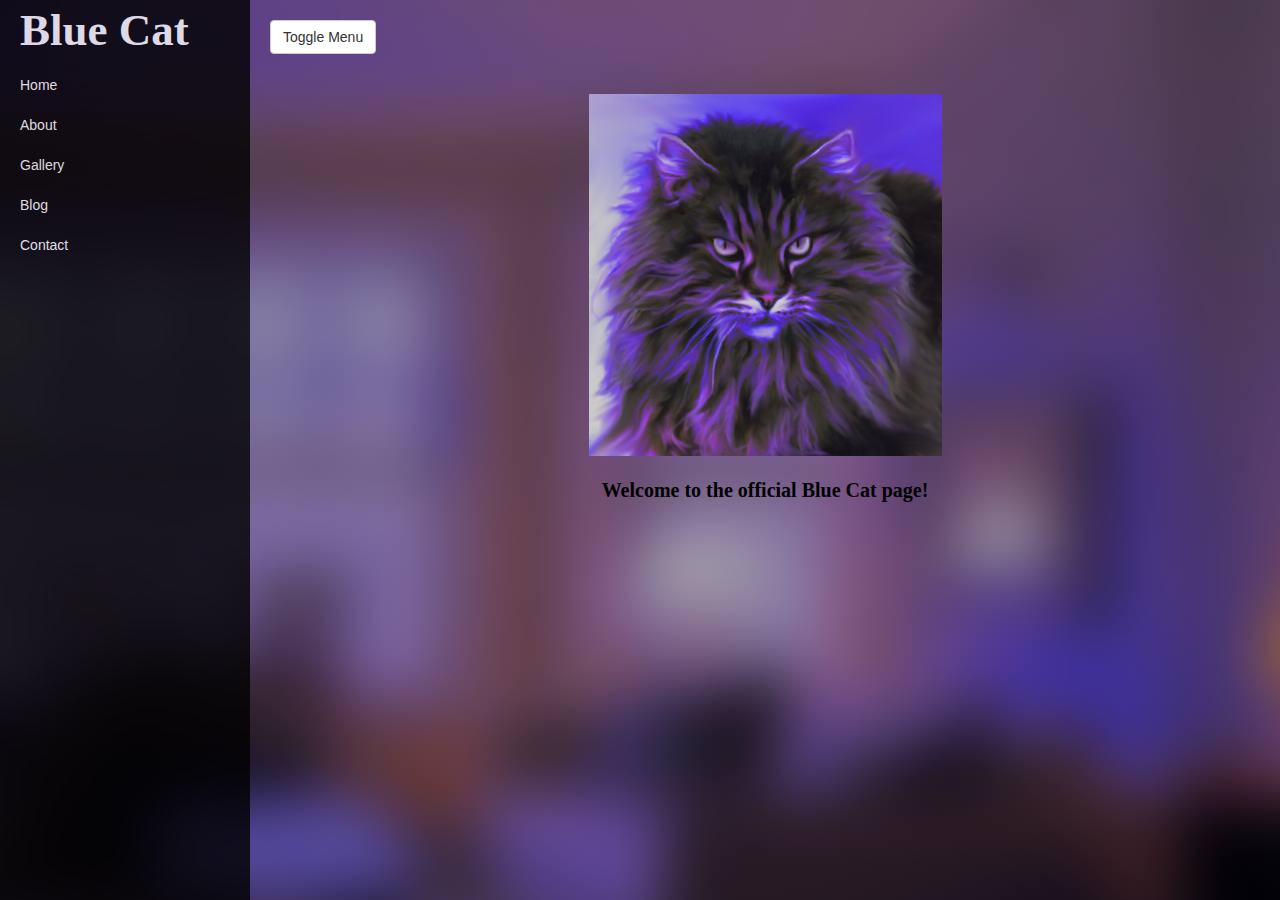
==== index.html @ d4e4b8b5 "Basic website content" ====
<!DOCTYPE html>
<html lang="en">

<head>

    <meta charset="utf-8">
    <meta http-equiv="X-UA-Compatible" content="IE=edge">
    <meta name="viewport" content="width=device-width, initial-scale=1">
    <meta name="description" content="">
    <meta name="author" content="">

    <title>Simple Sidebar - Start Bootstrap Template</title>

    <!-- Bootstrap Core CSS -->
    <link href="css/bootstrap.min.css" rel="stylesheet">

    <!-- Custom CSS -->
    <link href="css/simple-sidebar.css" rel="stylesheet">

    <!-- HTML5 Shim and Respond.js IE8 support of HTML5 elements and media queries -->
    <!-- WARNING: Respond.js doesn't work if you view the page via file:// -->
    <!--[if lt IE 9]>
        <script src="https://oss.maxcdn.com/libs/html5shiv/3.7.0/html5shiv.js"></script>
        <script src="https://oss.maxcdn.com/libs/respond.js/1.4.2/respond.min.js"></script>
    <![endif]-->

</head>

<body id="mainBody">

    <div id="wrapper">

        <!-- Sidebar -->
        <div id="sidebar-wrapper">
            <ul class="sidebar-nav">
                <li class="sidebar-brand">
                    <div id="sectionHeadings">Blue Cat</div>
                </li>
                <li>
                    <a href="#">Home</a>
                </li>
                <li>
                    <a href="#">About</a>
                </li>
                <li>
                    <a href="#">Gallery</a>
                </li>
                <li>
                    <a href="#">Blog</a>
                </li>
                <li>
                    <a href="#">Contact</a>
                </li>
                <center><li>
                    <!-- Facebook Badge START --><a href="https://www.facebook.com/bluecatgame" title="Blue Cat" target="_TOP"><img class="img" src="https://badge.facebook.com/badge/1583842651827614.11172.216812558.png" style="border: 0px;" alt="" /></a><br /><!-- Facebook Badge END -->
                                    </li></center>
            </ul>
        </div>
        <!-- /#sidebar-wrapper -->

        <!-- Page Content -->
        <div id="page-content-wrapper">
            <div id="toggleButton"><a href="#menu-toggle" class="btn btn-default" id="menu-toggle">Toggle Menu</a></div>
            <div class="container-fluid">
                <div class="row">
                    <div class="col-lg-12">
                        <center><div id="textSection">
                            <div id="images"><img src="img/blue.png"/></div>
                            <p>Welcome to the official Blue Cat page!</p>

                        </div></center>
                    </div>
                </div>
            </div>
        </div>
        <!-- /#page-content-wrapper -->

    </div>
    <!-- /#wrapper -->

    <!-- jQuery -->
    <script src="js/jquery.js"></script>

    <!-- Bootstrap Core JavaScript -->
    <script src="js/bootstrap.min.js"></script>

    <!-- Menu Toggle Script -->
    <script>
    $("#menu-toggle").click(function(e) {
        e.preventDefault();
        $("#wrapper").toggleClass("toggled");
    });
    </script>

</body>

</html>
---- css/simple-sidebar.css ----
/*!
 * Start Bootstrap - Simple Sidebar HTML Template (http://startbootstrap.com)
 * Code licensed under the Apache License v2.0.
 * For details, see http://www.apache.org/licenses/LICENSE-2.0.
 */

/* Toggle Styles */

#mainBody {
    background-image: url("../img/livingroom.jpg");
    background-size: auto;
    background-repeat: no-repeat;
}

#sectionHeadings {
    font-family: Georgia;
    font-weight: bolder;
    color: #fff;
    font-size: 45px;
}

#textSection {
    font-family: Georgia;
    font-weight: bolder;
    font-size: 20px;
    color: black;
}

#toggleButton {
    padding: 20px;
}

#images {
    padding: 20px;
}

#wrapper {
    padding-left: 0;
    -webkit-transition: all 0.5s ease;
    -moz-transition: all 0.5s ease;
    -o-transition: all 0.5s ease;
    transition: all 0.5s ease;
}

#wrapper.toggled {
    padding-left: 250px;
}

#sidebar-wrapper {
    z-index: 1000;
    position: fixed;
    left: 250px;
    width: 0;
    height: 100%;
    margin-left: -250px;
    overflow-y: auto;
    background: #000;
    opacity: 0.8;
    -webkit-transition: all 0.5s ease;
    -moz-transition: all 0.5s ease;
    -o-transition: all 0.5s ease;
    transition: all 0.5s ease;
}

#wrapper.toggled #sidebar-wrapper {
    width: 250px;
}

#page-content-wrapper {

}

#wrapper.toggled #page-content-wrapper {
    position: absolute;
    margin-right: -250px;
}

/* Sidebar Styles */

.sidebar-nav {
    position: absolute;
    top: 0;
    width: 250px;
    margin: 0;
    padding: 0;
    list-style: none;
}

.sidebar-nav li {
    text-indent: 20px;
    line-height: 40px;
}

.sidebar-nav li a {
    display: block;
    text-decoration: none;
    color: #fff;
}

.sidebar-nav li a:hover {
    text-decoration: none;
    color: #fff;
    background: rgba(255,255,255,0.2);
}

.sidebar-nav li a:active,
.sidebar-nav li a:focus {
    text-decoration: none;
}

.sidebar-nav > .sidebar-brand {
    height: 65px;
    font-size: 18px;
    line-height: 60px;
}

.sidebar-nav > .sidebar-brand a {
    color: #999999;
}

.sidebar-nav > .sidebar-brand a:hover {
    color: #fff;
    background: none;
}

@media(min-width:768px) {
    #wrapper {
        padding-left: 250px;
    }

    #wrapper.toggled {
        padding-left: 0;
    }

    #sidebar-wrapper {
        width: 250px;
    }

    #wrapper.toggled #sidebar-wrapper {
        width: 0;
    }

    #page-content-wrapper {
        background-position: center;
    }

    #wrapper.toggled #page-content-wrapper {
        position: relative;
        margin-right: 0;
    }
}
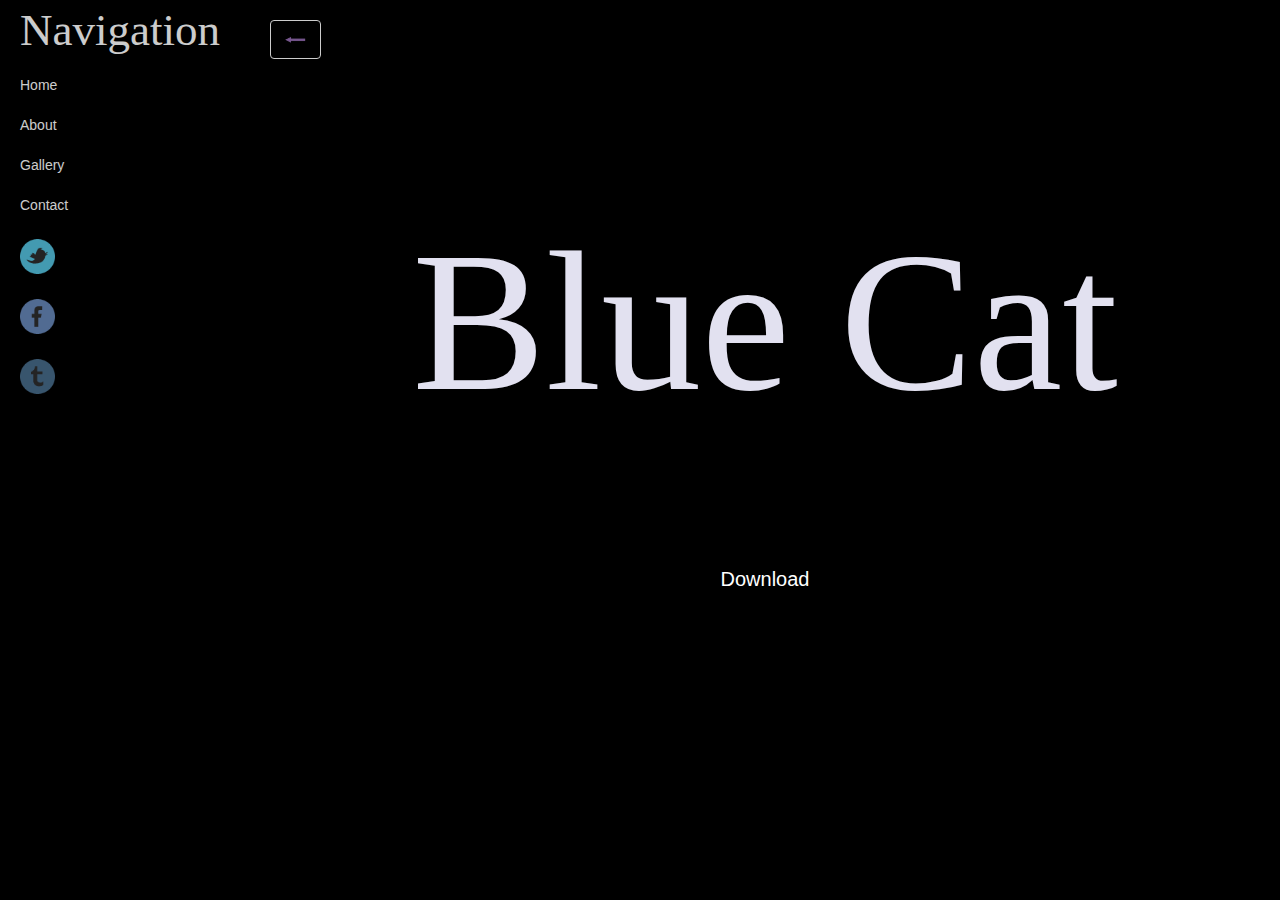
==== commit cc43bd7b: "updated website" ====
--- a/index.html
+++ b/index.html
@@ -9,7 +9,7 @@
     <meta name="description" content="">
     <meta name="author" content="">
 
-    <title>Simple Sidebar - Start Bootstrap Template</title>
+    <title>Blue Cat</title>
 
     <!-- Bootstrap Core CSS -->
     <link href="css/bootstrap.min.css" rel="stylesheet">
@@ -34,40 +34,46 @@
         <div id="sidebar-wrapper">
             <ul class="sidebar-nav">
                 <li class="sidebar-brand">
-                    <div id="sectionHeadings">Blue Cat</div>
+                    <div id="sectionHeadings">Navigation</div>
                 </li>
                 <li>
-                    <a href="#">Home</a>
+                    <a href="index.html">Home</a>
                 </li>
                 <li>
-                    <a href="#">About</a>
+                    <a href="about.html">About</a>
                 </li>
                 <li>
-                    <a href="#">Gallery</a>
+                    <a href="gallery.html">Gallery</a>
                 </li>
                 <li>
-                    <a href="#">Blog</a>
+                    <a href="contact.html">Contact</a>
                 </li>
-                <li>
-                    <a href="#">Contact</a>
+                <li class="sidebar-brand">
+                    <a href="https://twitter.com/BlueCatGame">
+                    <img title="Twitter" alt="Twitter" src="img/twitter.png" width="35" height="35"  />
+                    </a>
+                    <a href="https://facebook.com/BlueCatGame">
+                    <img title="Facebook" alt="Facebook" src="img/facebook.png" width="35" height="35"  />
+                    </a>
+                    <a href="http://bluecatgame.tumblr.com">
+                    <img title="Tumblr" alt="Tumblr" src="img/tumblr.png" width="35" height="35"  />
+                    </a>
                 </li>
-                <center><li>
-                    <!-- Facebook Badge START --><a href="https://www.facebook.com/bluecatgame" title="Blue Cat" target="_TOP"><img class="img" src="https://badge.facebook.com/badge/1583842651827614.11172.216812558.png" style="border: 0px;" alt="" /></a><br /><!-- Facebook Badge END -->
-                                    </li></center>
-            </ul>
+
+            </ul>       
         </div>
+
         <!-- /#sidebar-wrapper -->
 
         <!-- Page Content -->
         <div id="page-content-wrapper">
-            <div id="toggleButton"><a href="#menu-toggle" class="btn btn-default" id="menu-toggle">Toggle Menu</a></div>
+            <div id="toggleButton"><a href="#menu-toggle" class="btn btn-default" id="menu-toggle" style="background-color:black"><img title="Facebook" alt="Facebook" src="img/arrow.jpg" width="25" height="25"  /></a></div>
             <div class="container-fluid">
                 <div class="row">
                     <div class="col-lg-12">
                         <center><div id="textSection">
-                            <div id="images"><img src="img/blue.png"/></div>
-                            <p>Welcome to the official Blue Cat page!</p>
-
+                            <div id="mainTitle">Blue Cat</div>
+                            Download
                         </div></center>
                     </div>
                 </div>
--- a/css/simple-sidebar.css
+++ b/css/simple-sidebar.css
@@ -5,33 +5,58 @@
  */
 
 /* Toggle Styles */
+html, body {
+    height: 100%;
+}
+
+@font-face{
+    font-family: "Monotype Corsiva";
+    src: url(MTCORSVA.ttf);
+}
 
 #mainBody {
-    background-image: url("../img/livingroom.jpg");
-    background-size: auto;
-    background-repeat: no-repeat;
+    background-color: black;
 }
 
 #sectionHeadings {
-    font-family: Georgia;
-    font-weight: bolder;
-    color: #fff;
-    font-size: 45px;
+    font-family: "Monotype Corsiva";
+    src: url(fonts/MTCORSVA.ttf);
+    color: #fff;
+    font-size: 45px;   
 }
 
 #textSection {
-    font-family: Georgia;
-    font-weight: bolder;
     font-size: 20px;
-    color: black;
+    color: #fff;
 }
 
 #toggleButton {
     padding: 20px;
+    background-color: black;
 }
 
 #images {
     padding: 20px;
+}
+
+#mainTitle {
+    font-family: "Monotype Corsiva";
+    src: url(fonts/MTCORSVA.ttf);
+    color: #E2E1F0;
+    font-size: 200px;
+    padding: 100px;
+    opacity: 1.0;
+}
+
+#innerText {
+    margin-left: -15px;
+    height: 100%;
+    background-color:rgba(0,0,0,0.8);
+    font-family: Georgia;
+    font-size: 16px;
+    color: white;
+    opacity: 0.8;
+    padding-left: 18px;
 }
 
 #wrapper {
@@ -62,6 +87,30 @@
     transition: all 0.5s ease;
 }
 
+#gallery ul {         
+    padding:0 0 0 0;
+    margin:0 0 0 0;
+}
+#gallery ul li {     
+    list-style:none;
+    margin-bottom:25px;           
+}
+#gallery ul li img {
+    cursor: pointer;
+}
+
+.controls{          
+    width:50px;
+    display:block;
+    font-size:11px;
+    padding-top:8px;
+    font-weight:bold;          
+}
+.next {
+    float:right;
+    text-align:right;
+}
+
 #wrapper.toggled #sidebar-wrapper {
     width: 250px;
 }
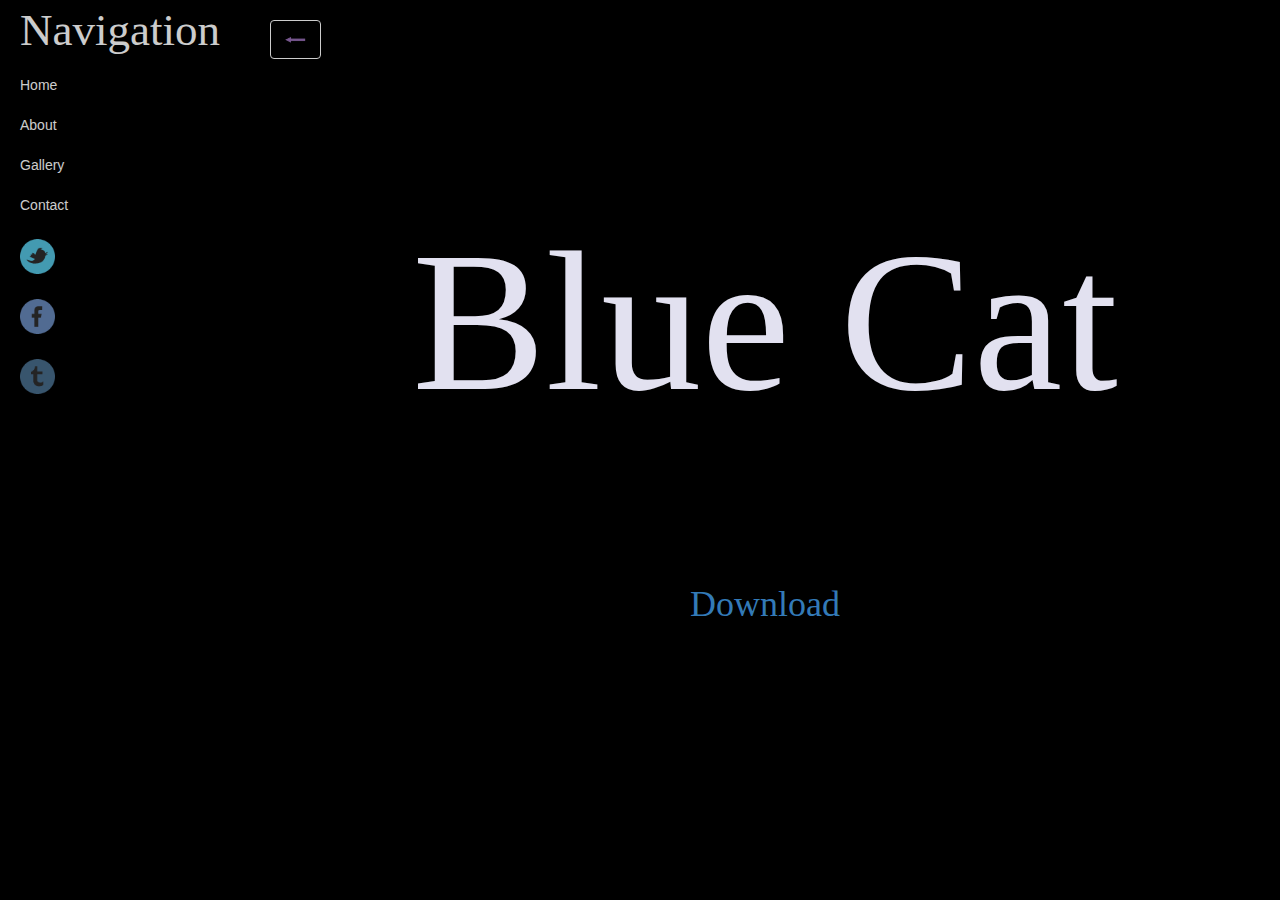
==== commit c1383a6c: "add download button" ====
--- a/index.html
+++ b/index.html
@@ -73,7 +73,7 @@
                     <div class="col-lg-12">
                         <center><div id="textSection">
                             <div id="mainTitle">Blue Cat</div>
-                            Download
+                            <a href="https://drive.google.com/a/ucsc.edu/folderview?id=0Bxwg1pbnKiy6fl9NbGxrQ1V2eFBheEYwWWFnV09mVWRyRExVT2hjSEdQM00tTVN5SVdhQmc&usp=sharing_eid" style="text-decoration:none"><h1 style="font-family:Monotype Corsiva">Download</h1></a>
                         </div></center>
                     </div>
                 </div>
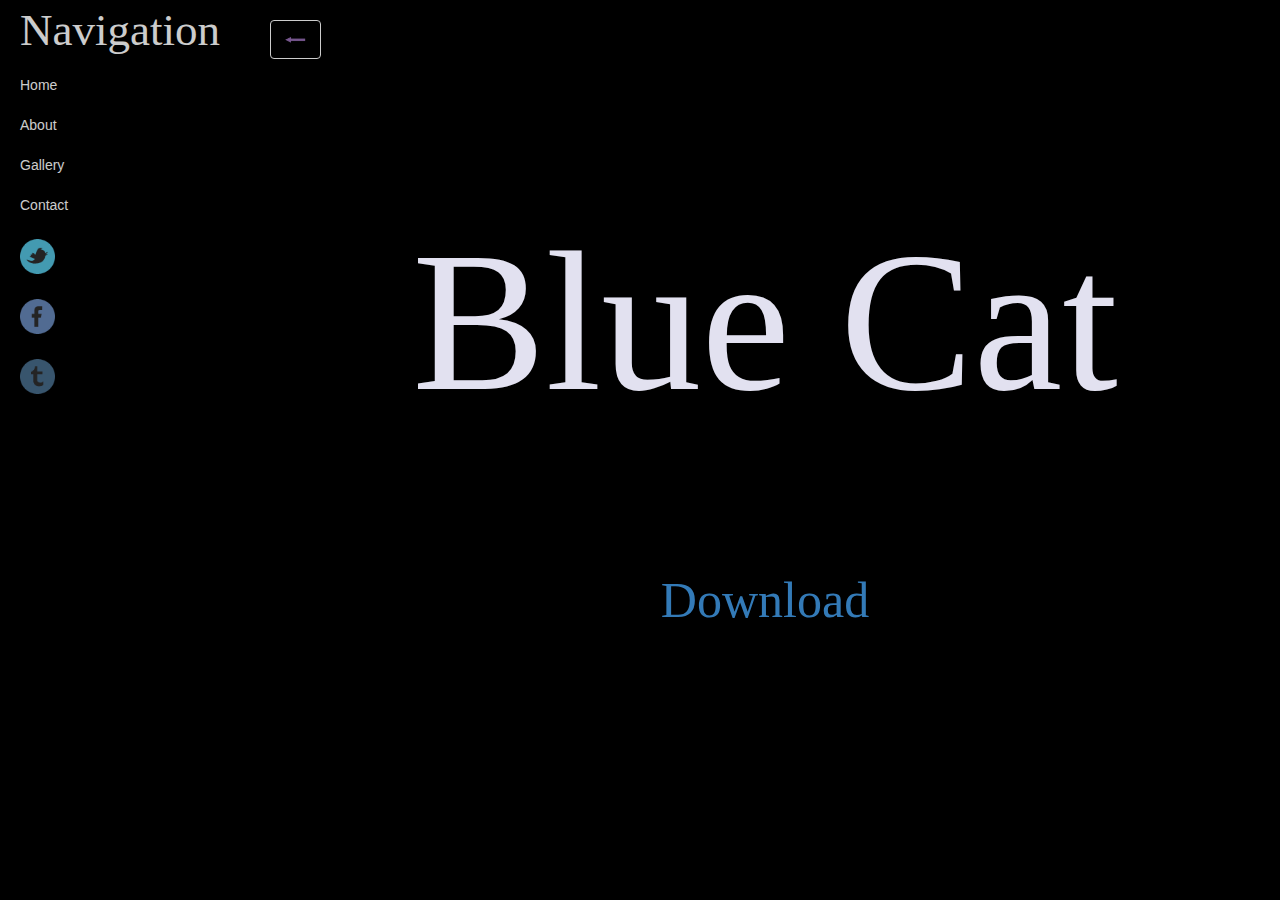
==== commit 6dcb1939: "fixed download link" ====
--- a/index.html
+++ b/index.html
@@ -73,7 +73,7 @@
                     <div class="col-lg-12">
                         <center><div id="textSection">
                             <div id="mainTitle">Blue Cat</div>
-                            <a href="https://drive.google.com/a/ucsc.edu/folderview?id=0Bxwg1pbnKiy6fl9NbGxrQ1V2eFBheEYwWWFnV09mVWRyRExVT2hjSEdQM00tTVN5SVdhQmc&usp=sharing_eid" style="text-decoration:none"><h1 style="font-family:Monotype Corsiva">Download</h1></a>
+                            <a href="https://drive.google.com/a/ucsc.edu/folderview?id=0Bxwg1pbnKiy6fl9NbGxrQ1V2eFBheEYwWWFnV09mVWRyRExVT2hjSEdQM00tTVN5SVdhQmc&usp=sharing_eid" style="text-decoration:none; font-family:Monotype Corsiva; font-size: 50px">Download</a>
                         </div></center>
                     </div>
                 </div>
